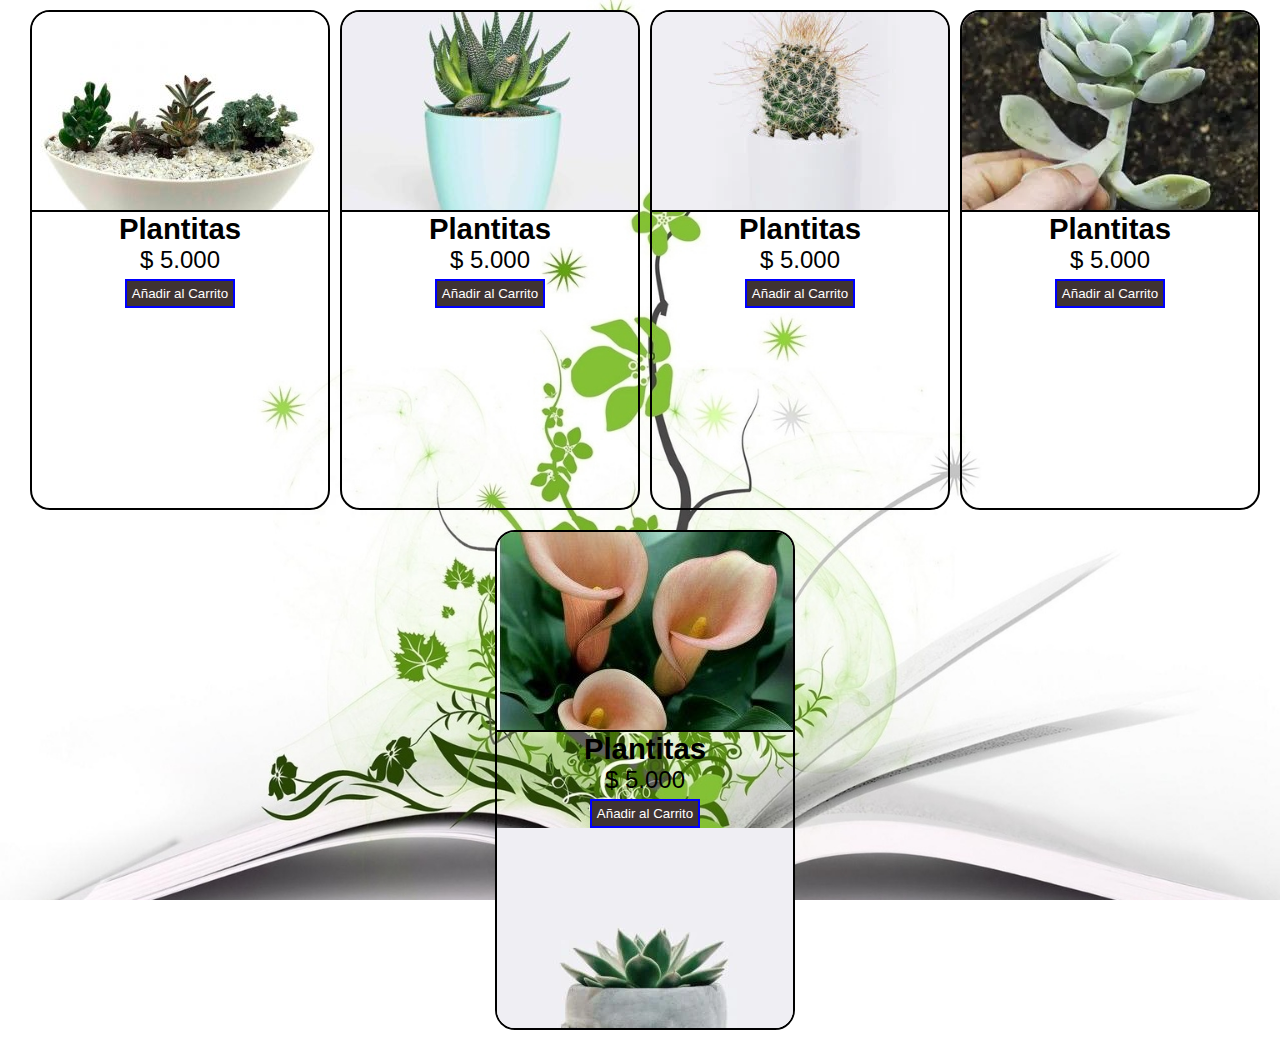
==== Carrito_deCompras.html @ 952bef42 "Cambios realizados por nuestro maravillosos grupo agregamos una pagina" ====
<!DOCTYPE html>
<html lang="en">

<head>
    <!-- Required meta tags -->
    <meta charset="utf-8">
    <meta name="viewport" content="width=device-width, initial-scale=1">

    <!-- Bootstrap CSS -->
    <link rel="stylesheet" href="https://cdn.jsdelivr.net/npm/bootstrap@5.1.3/dist/css/bootstrap.min.css" rel="stylesheet" integrity="sha384-1BmE4kWBq78iYhFldvKuhfTAU6auU8tT94WrHftjDbrCEXSU1oBoqyl2QvZ6jIW3" crossorigin="anonymous">
    <link rel="stylesheet" href="index.css">
    <title>Plantas</title>
</head>

<body id="Fondo2">
    <div class="contGent">
        <div class="contgrid">
            <div class="producto">
                <div class="imgCont">
                    <img src="imagenes.jpg/11plantita.jpg" alt="Imagen de representacion">
                </div>
                <div class="contenido">
                    <h2>Plantitas</h2>
                    <p class="precio">$ 5.000</p>
                    <button type="button" class="btn btn-Plantitas">Añadir al Carrito</button>
                </div>
            </div>
            <div class="producto">
                <div class="imgCont">
                    <img src="imagenes.jpg/2plantita.jpg" alt="Imagen de representacion">
                </div>
                <div class="contenido">
                    <h2>Plantitas</h2>
                    <p class="precio">$ 5.000</p>
                    <button type="button" class="btn btn-Plantitas">Añadir al Carrito</button>
                </div>
            </div>
            <div class="producto">
                <div class="imgCont">
                    <img src="imagenes.jpg/1plantita.jpg" alt="Imagen de representacion">
                </div>
                <div class="contenido">
                    <h2>Plantitas</h2>
                    <p class="precio">$ 5.000</p>
                    <button type="button" class="btn btn-Plantitas">Añadir al Carrito</button>
                </div>
            </div>
            <div class="producto">
                <div class="imgCont">
                    <img src="imagenes.jpg/7plantita.jpg" alt="Imagen de representacion">
                </div>
                <div class="contenido">
                    <h2>Plantitas</h2>
                    <p class="precio">$ 5.000</p>
                    <button type="button" class="btn btn-Plantitas">Añadir al Carrito</button>
                </div>
            </div>
            <div class="producto">
                <div class="imgCont">
                    <img src="imagenes.jpg/12plantita.jpg" alt="Imagen de representacion">
                </div>
                <div class="contenido">
                    <h2>Plantitas</h2>
                    <p class="precio">$ 5.000</p>
                    <button type="button" class="btn btn-Plantitas">Añadir al Carrito</button>
                </div>
                <div class="producto">
                    <div class="imgCont">
                        <img src="imagenes.jpg/3plantita.jpg" alt="Imagen de representacion">
                    </div>
                    <div class="contenido">
                        <h2>Plantitas</h2>
                        <p class="precio">$ 5.000</p>
                        <button type="button" class="btn btn-Plantitas">Añadir al Carrito</button>
                    </div>
                </div>
            </div>
        </div>
</body>

</html>
---- index.css ----
#Fondo {
    background-image: url(imagenes.jpg/Fondoplantita.jpg);
    background-position: center center;
    height: 1800px;
    background-attachment: fixed;
    background-size: cover;
}

#footer {
    background-color: rgb(63, 51, 51)!important;
    position: relative;
}

#footer a {
    color: rgb(255, 255, 255);
}

.spam {
    width: 200px;
    height: 200px;
}

.btn-Plantitas {
    background-color: rgb(63, 51, 51)!important;
    color: white;
}

.p {
    background-color: rgb(31, 20, 10);
}

#servicios .bloque-servicio {
    border: 1px solid grey;
}

.columna-50 {
    width: 50%;
}

.empujar-50 {
    margin-left: 50%;
}

.empujar-0 {
    margin-left: 0;
}

#form img {
    width: 100%;
}

#form {
    padding-bottom: 56.25%;
}

#form {
    padding: 15px;
}

#form {
    margin-top: 0;
    font-size: 25px;
}

.container {
    position: relative;
}

#contactenos {
    position: relative;
}

#contactenos iframe {
    position: absolute;
    top: 0;
    left: 0;
    width: 100%;
    height: 100%;
    height: 800px;
}

#contactenos form {
    padding: 60px;
    background-color: rgba(98, 163, 104, 0.768);
}

#contactenos form .form-block {
    width: 100px;
    margin-bottom: 15px;
}

#contactenos form .form-block .form-control {
    display: block;
    height: 40px;
    font-size: 16px;
    border: 3px solid grey;
    width: 500%;
    padding: 5px 10px;
}

#contactenos form .form-block textarea {
    display: block;
    height: 40px;
    font-size: 30px;
    border: 1px solid grey;
    width: 500%;
}

* {
    box-sizing: border-box;
    -webkit-box-sizing: border-box;
    -moz-box-sizing: border-box;
    margin: 0;
    padding: 0;
    font-family: -apple-system, BlinkMacSystemFont, 'Segoe UI', Roboto, Oxygen, Ubuntu, Cantarell, 'Open Sans', 'Helvetica Neue', sans-serif;
}

.contgrid {
    display: flex;
    flex-wrap: wrap;
    justify-content: center;
}

.contgrid>.producto {
    width: 300px;
    height: 500px;
    border: solid 2px black;
    overflow: hidden;
    border-radius: 20px;
    margin-left: 10px;
    margin-bottom: 10px;
    margin-top: 10px;
}

.contgrid>.producto>.imgCont {
    position: relative;
    width: 300px;
    height: 200px;
    overflow: hidden;
    border-bottom: solid 2px black;
}

.contgrid>.producto>.imgCont>img {
    object-fit: cover;
    width: 100%;
    height: 100%;
    position: absolute;
}

.contgrid>.producto>.contenido {
    display: flex;
    flex-direction: column;
    align-items: center;
    justify-content: center;
}

.contgrid>.producto>.contenido>h2 {
    font-size: 22pt;
}

.contgrid>.producto>.contenido>p {
    font-size: 18pt;
}

.contgrid>.producto>.contenido>button {
    margin-top: 5px;
    cursor: pointer;
    padding: 5px;
    background: none;
    border: solid 2px blue;
}

#Fondo2 {
    background-image: url(imagenes.jpg/Fondoplantita.jpg);
    background-position: center center;
    height: 800px;
    background-attachment: fixed;
    background-size: cover;
}

a.button {
    -webkit-appearance: button;
    -moz-appearance: button;
    appearance: button;
    text-decoration: none;
    color: initial;
}
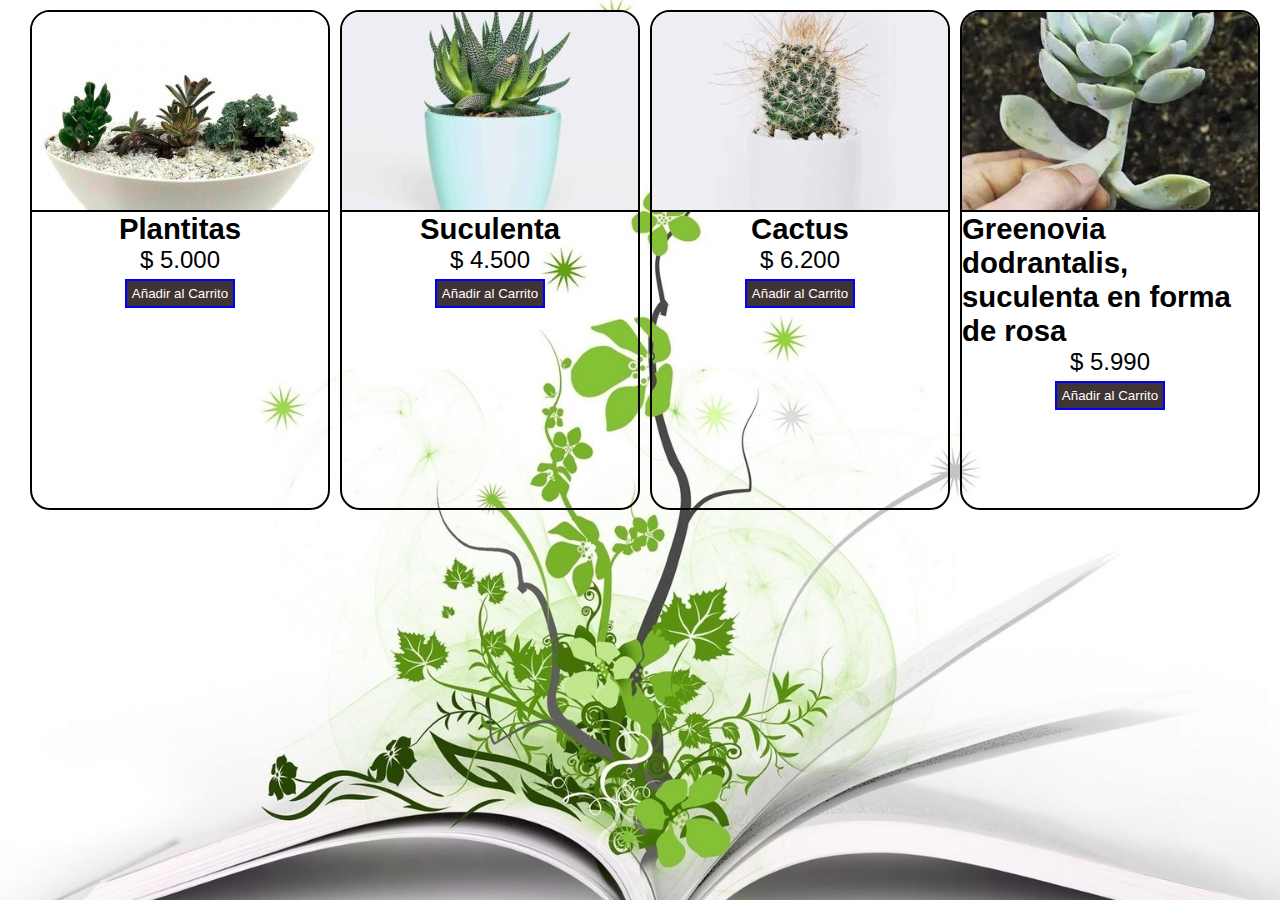
==== commit a8ff511c: "Cambios Marian" ====
--- a/Carrito_deCompras.html
+++ b/Carrito_deCompras.html
@@ -30,8 +30,8 @@
                     <img src="imagenes.jpg/2plantita.jpg" alt="Imagen de representacion">
                 </div>
                 <div class="contenido">
-                    <h2>Plantitas</h2>
-                    <p class="precio">$ 5.000</p>
+                    <h2>Suculenta</h2>
+                    <p class="precio">$ 4.500</p>
                     <button type="button" class="btn btn-Plantitas">Añadir al Carrito</button>
                 </div>
             </div>
@@ -40,8 +40,8 @@
                     <img src="imagenes.jpg/1plantita.jpg" alt="Imagen de representacion">
                 </div>
                 <div class="contenido">
-                    <h2>Plantitas</h2>
-                    <p class="precio">$ 5.000</p>
+                    <h2>Cactus</h2>
+                    <p class="precio">$ 6.200</p>
                     <button type="button" class="btn btn-Plantitas">Añadir al Carrito</button>
                 </div>
             </div>
@@ -50,29 +50,9 @@
                     <img src="imagenes.jpg/7plantita.jpg" alt="Imagen de representacion">
                 </div>
                 <div class="contenido">
-                    <h2>Plantitas</h2>
-                    <p class="precio">$ 5.000</p>
+                    <h2>Greenovia dodrantalis, suculenta en forma de rosa</h2>
+                    <p class="precio">$ 5.990</p>
                     <button type="button" class="btn btn-Plantitas">Añadir al Carrito</button>
-                </div>
-            </div>
-            <div class="producto">
-                <div class="imgCont">
-                    <img src="imagenes.jpg/12plantita.jpg" alt="Imagen de representacion">
-                </div>
-                <div class="contenido">
-                    <h2>Plantitas</h2>
-                    <p class="precio">$ 5.000</p>
-                    <button type="button" class="btn btn-Plantitas">Añadir al Carrito</button>
-                </div>
-                <div class="producto">
-                    <div class="imgCont">
-                        <img src="imagenes.jpg/3plantita.jpg" alt="Imagen de representacion">
-                    </div>
-                    <div class="contenido">
-                        <h2>Plantitas</h2>
-                        <p class="precio">$ 5.000</p>
-                        <button type="button" class="btn btn-Plantitas">Añadir al Carrito</button>
-                    </div>
                 </div>
             </div>
         </div>
--- a/index.css
+++ b/index.css
@@ -1,9 +1,10 @@
 #Fondo {
     background-image: url(imagenes.jpg/Fondoplantita.jpg);
     background-position: center center;
-    height: 1800px;
+    height: 900px;
     background-attachment: fixed;
     background-size: cover;
+    justify-content: center;
 }
 
 #footer {
@@ -173,7 +174,7 @@
 #Fondo2 {
     background-image: url(imagenes.jpg/Fondoplantita.jpg);
     background-position: center center;
-    height: 800px;
+    height: 600px;
     background-attachment: fixed;
     background-size: cover;
 }
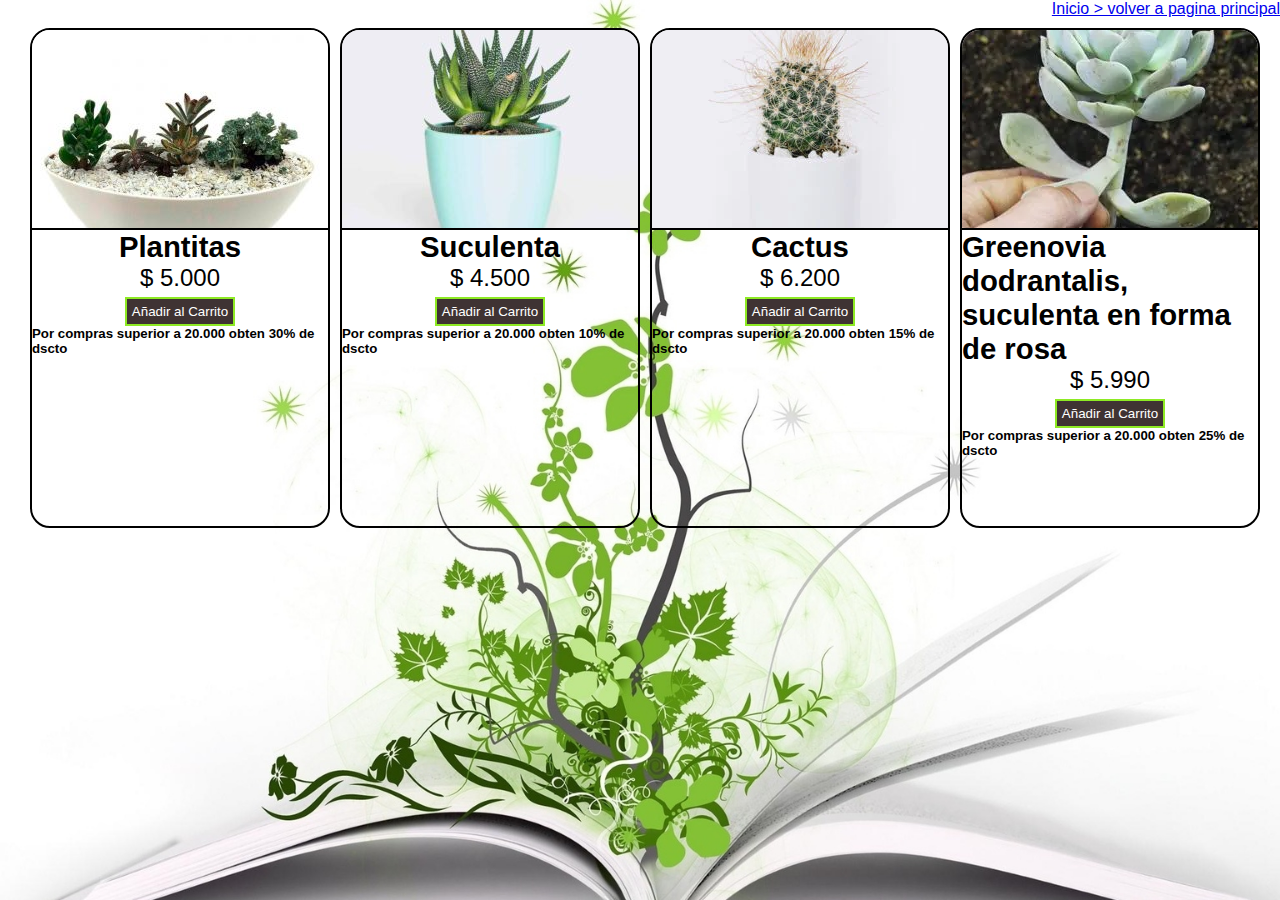
==== commit bac6c45c: "Cambios alex" ====
--- a/Carrito_deCompras.html
+++ b/Carrito_deCompras.html
@@ -1,4 +1,4 @@
-<!DOCTYPE html>
+<!doctype html>
 <html lang="en">
 
 <head>
@@ -12,7 +12,12 @@
     <title>Plantas</title>
 </head>
 
+
 <body id="Fondo2">
+    <div style="text-align: right;">
+        <a href="index.html">Inicio > volver a pagina principal </a>
+
+    </div>
     <div class="contGent">
         <div class="contgrid">
             <div class="producto">
@@ -23,6 +28,7 @@
                     <h2>Plantitas</h2>
                     <p class="precio">$ 5.000</p>
                     <button type="button" class="btn btn-Plantitas">Añadir al Carrito</button>
+                    <h5>Por compras superior a 20.000 obten 30% de dscto</h5>
                 </div>
             </div>
             <div class="producto">
@@ -33,6 +39,7 @@
                     <h2>Suculenta</h2>
                     <p class="precio">$ 4.500</p>
                     <button type="button" class="btn btn-Plantitas">Añadir al Carrito</button>
+                    <h5>Por compras superior a 20.000 obten 10% de dscto</h5>
                 </div>
             </div>
             <div class="producto">
@@ -43,6 +50,7 @@
                     <h2>Cactus</h2>
                     <p class="precio">$ 6.200</p>
                     <button type="button" class="btn btn-Plantitas">Añadir al Carrito</button>
+                    <h5>Por compras superior a 20.000 obten 15% de dscto</h5>
                 </div>
             </div>
             <div class="producto">
@@ -53,6 +61,7 @@
                     <h2>Greenovia dodrantalis, suculenta en forma de rosa</h2>
                     <p class="precio">$ 5.990</p>
                     <button type="button" class="btn btn-Plantitas">Añadir al Carrito</button>
+                    <h5>Por compras superior a 20.000 obten 25% de dscto</h5>
                 </div>
             </div>
         </div>
--- a/index.css
+++ b/index.css
@@ -168,7 +168,7 @@
     cursor: pointer;
     padding: 5px;
     background: none;
-    border: solid 2px blue;
+    border: solid 2px rgb(142, 234, 36);
 }
 
 #Fondo2 {
